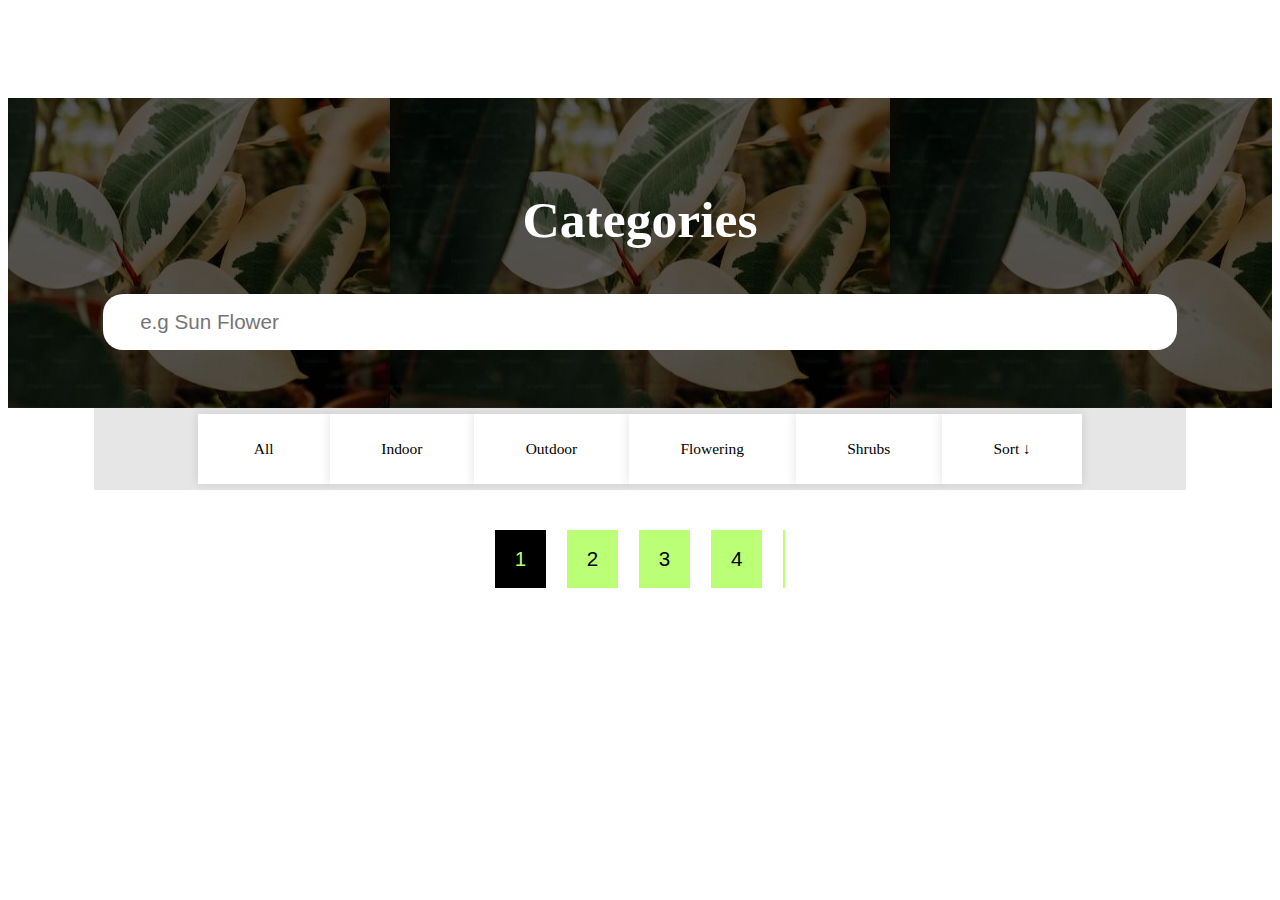
==== catalogue.html @ 3f6bab0d "Renamed" ====
<!DOCTYPE html>
<html lang="en">
	<head>
		<meta charset="UTF-8" />
		<meta name="viewport" content="width=device-width, initial-scale=1.0" />
		<title>Catalogue</title>
		<link rel="stylesheet" href="./static/css/bootstrap.min.css" />
		<link
			rel="stylesheet"
			href="https://cdn.jsdelivr.net/npm/bootstrap-icons@1.10.5/font/bootstrap-icons.css"
		/>
		<link rel="stylesheet" href="static/css/category.css" />
		<link rel="stylesheet" href="static/css/category-responsivnes.css" />
		<script src="static/javascript/category.js" defer></script>
	</head>
	<body>
		<nav></nav>
		<header>
			<h1>Categories</h1>
			<input class="search-plants" type="text" placeholder=" e.g Sun Flower" />
		</header>
		<div class="filter">
			<!-- <div class="nextButton slide">&rarr;</div>
			<div class="prevButton slide">&larr;</div> -->
			<div class="filterButton all" data-filter="all">All</div>
			<div class="filterButton" data-filter="Indoor">Indoor</div>
			<div class="filterButton" data-filter="Outdoor">Outdoor</div>
			<div class="filterButton" data-filter="Flowering Succulent">Flowering</div>
			<div class="filterButton" data-filter="Shrub">Shrubs</div>
			<a class="filterButton sort" href="#">
				Sort <span>&nbsp;</span><span>&darr;</span>
				<div class="drop-down">
					<div class="sort-option" data-sort="price">Price</div>
					<div class="sort-option" data-sort="alphabet">Alphabetical Order</div>
					<div class="sort-option">Popularity</div>
				</div>
			</a>
		</div>
			<div id="pagination">
			</div>
		<div class="plant-cards">
				<div class="plant-card">
					<div class="img-cont">
						<img src="static/images/category-head.jpg" alt="" />
					</div>
					<div class="content">
						<p>Name : Peace Lily</p>
						<p>Price : $32.5</p>
						<p>Category : Indoor Plant</p>
						<button class="add-to-cart">Add To Cart</button>
						<button class="more-info">More Information</button>
					</div>
				</div>

			<div class="plant-card">
				<div class="img-cont">
					<img src="static/images/category-head.jpg" alt="" />
				</div>
				<div class="content">
					<p>Name : Peace Lily</p>
					<p>Price : $32.5</p>
					<p>Category : Indoor Plant</p>
					<button class="add-to-cart">Add To Cart</button>
					<button class="more-info">More Information</button>
				</div>
			</div>
		</div>


		<div class="modalPlant hidden ">
			<button class="modal-close">&times;</button>
			<div class="modal-content">
				<div class="image-cont">
					<img src="static/images/category-head.jpg" alt="" />
				</div>
				<div class="description">
					<p>Name : Peace Lily</p>
					<p>Scientific Name : Spathiphyllum spp.</p>
					<p>Origin : Central America</p>
					<p>Watering Requirments : Keep Soil Evenly Moist</p>
					<p>Light : Low to moderate indirect light</p>
					<p>Price: $32.5</p>
					<button class="add-to-cart">Add To Cart</button>
				</div>
			</div>
		</div>
		<div class="overlay hidden "></div>
	</body>
</html>
---- static/css/category.css ----
nav {
	width: 100%;
	height: 10vh;
}

header {
	width: 100%;
	height: 30rem;
	background-image: linear-gradient(
			45deg,
			rgba(0, 0, 0, 0.6),
			rgba(0, 0, 0, 0.6)
		),
		url(../images/category-head.jpg);
	background-position: center;
	background-repeat: repeat;
	display: flex;
	align-items: center;
	justify-content: center;
	flex-direction: column;
	/* background-size: cover; */
}

header h1 {
	color: white;
	font-size: 5rem;
}

header input {
	width: 80%;
	margin-top: 1rem;
	height: 5rem;
	padding: 0.2rem 3rem;
	border-radius: 20px;
	border: none;
	outline: none;
	font-size: 2rem;
}

.filter {
	width: 70%;
	height: 8rem;
	background-color: rgba(192, 192, 192, 0.402);
	position: relative;
	margin: 0 auto;
	display: flex;
	/* border-radius: 20px; */
	padding: 0px 10rem;
	align-items: center;
	justify-content: center;
}

.filter .slide {
	position: absolute;
	top: 50%;
	font-size: 4rem;
	transform: translate(-50%, -50%);
}

.nextButton {
	right: 0;
}

.prevButton {
	gap: 10rem;
	left: 2.5rem;
}
.filterButton {
	width: 10rem;
	height: 60%;
	background-color: white;
	/* margin: 10px; */
	display: flex;
	align-items: center;
	justify-content: center;
	cursor: pointer;
	color: black;
	font-size: 1.5rem;
	padding: 1rem 5rem;
	transition: 0.4s;
	box-shadow: 0px 0px 10px 1px rgba(0, 0, 0, 0.1);
	/* box-shadow: 0px 0px 10px 1px rgba(112, 224, 0, 0.187); */
}
.filterButton:hover {
	background-color: black;
	color: white;
	transition: 0.4s;
}
.filterButton.sort {
	position: relative;
	text-decoration: none;
}
.filterButton.sort .drop-down {
	width: 20rem;
	height: fit-content;
	background-color: white;
	position: absolute;
	left: -40%;
	bottom: -350%;
	box-shadow: 0px 0px 10px 1px rgba(0, 0, 0, 0.1);
	display: none;
	color: black;
	padding: 01rem 0.7rem;
	flex-direction: column;
	gap: 1rem;
}

.filterButton.sort:hover .drop-down {
	display: flex;
}

.sort-option {
	display: block;
	width: 100%;
	height: fit-content;
	font-size: 1.5rem;
	text-transform: uppercase;
	padding: 1rem 0.5rem;
}
.sort-option:hover {
	background-color: black;
	color: white;
	transition: 0.3s;
	padding: 1rem 0.7rem;
}

.plant-cards {
	width: 100%;
	height: fit-content;
	display: flex;
	align-items: center;
	padding: 8rem;
	gap: 5rem;
	flex-wrap: wrap;
	justify-content: center;
	/* justify-content: center; */
}

.plant-card {
	flex-basis: 320px;
	height: fit-content;
	background-color: rgb(240, 249, 230);
	padding: 1rem 1rem;
}

.plant-card .img-cont {
	width: 100%;
	height: 50%;
}

.plant-card .img-cont img {
	width: 100%;
	height: 100%;
	object-fit: cover;
}

.plant-card .content {
	font-size: 1.7rem;
	margin-top: 1.5rem;
}

.plant-card .content p {
	margin-bottom: 2.5rem;
}

.plant-card .add-to-cart {
	padding: 0.5rem 1rem;
	border: none;
	outline: none;
	background-color: black;
	color: white;
}
.more-info {
	padding: 0.5rem 1rem;
	border: none;
	outline: none;
	background-color: white;
	color: black;
	margin: 0 1rem;
}

.modalPlant {
	position: fixed;
	width: 80%;
	height: fit-content;
	background-color: white;
	top: 50%;
	left: 50%;
	transform: translate(-50%, -50%);
	z-index: 2;
    transition: .3s;
}

.overlay {
	position: fixed;
	width: 100%;
	height: 100%;
	background-color: rgba(0, 0, 0, 0.6);
	z-index: 1;
	backdrop-filter: blur(5px);
	top: 0;
    transition: .3s;
}

.modal-close {
	font-size: 5rem;
	position: absolute;
	right: 1rem;
	top: 0;
	background-color: rgba(0, 0, 0, 0);
	border: none;
	outline: none;
    z-index: 3;
}
.modal-content {
	display: flex;
	gap: 10rem;
	padding: 1rem 3rem;
    width: 100%;
    height: fit-content;
    flex-direction: row;
}

.modal-content div {
	width: 50%;
	height: 100%;
}

.modalPlant .image-cont {
	height: fit-content;
}

.modalPlant .image-cont img {
	height: 100%;
	width: 100%;
	object-position: center;
	object-fit: cover;
}

.modalPlant .description {
	font-size: 2rem;
	height: fit-content;
	padding-top: 2rem;
}

.modalPlant .add-to-cart {
	background-color: rgb(186, 255, 118);
	border: none;
	outline: none;
	padding: 0.5rem 3rem;
	color: white;
	border: 1px solid white;
}

.modalPlant .add-to-cart:hover {
	background-color: white;
	color: rgb(186, 255, 118);
	border: 1px solid black;
}

.hidden{
    visibility: hidden;
}

.pagination-cont {
    position: relative;
}

.pagination-cont button {
    position: absolute;
    top: 50%;
    transform: translate(-50%,-50%);
}

.pagination-cont .next{
    right: 30%;
}

#pagination{
    width: 23%;
    height: 7rem;
    /* background-color: red; */
    margin: 0 auto;
    display: flex;
    overflow-x:scroll;
    gap: 2rem;
    margin-top: 40px;
}
#pagination::-webkit-scrollbar{
    width: 0px;
}
#pagination button{
    display: flex;
    padding: 10px 20px;
    height: 80%;
    cursor: pointer;
    background-color: rgb(186, 255, 118);
    align-items: center;
    justify-content: center;
    font-size: 2rem;
    outline: none;
    border: none;
}
#pagination button.active{
    background-color: black;
    color: rgb(186, 255, 118);
}
---- static/css/category-responsivnes.css ----
html{
    font-size: 64.5%;
}

@media screen and (min-width:1440px) {
    html{
        font-size: 92.4%;
    }
}
@media screen and (min-width:2560px){
    html{
        font-size: 161.5%;
    }
}

@media screen and (max-width:991px) {
    html{
        font-size: 62.4%;
    }
}
@media screen and (max-width:767px) {
    html{
        font-size:48%;
    }
    .filter{
        width: 100%;
        border-radius: 0;
    }
    .modalPlant{
        width: 65%;
    }
    .modal-content{
        flex-direction: column;
        justify-content: center;
        align-items: center;
        gap: 2rem;
        width: fit-content;
    }

    .modal-content div{
        width: 100%;
    }
}

@media screen and (max-width:576px){
    html{
        font-size: 36.2%;
    }
}

@media screen and (max-width:425px){
    html{
        font-size: 32%;
    }
}

@media screen and (max-width:375px){
    html{
        font-size: 30%;
    }
}
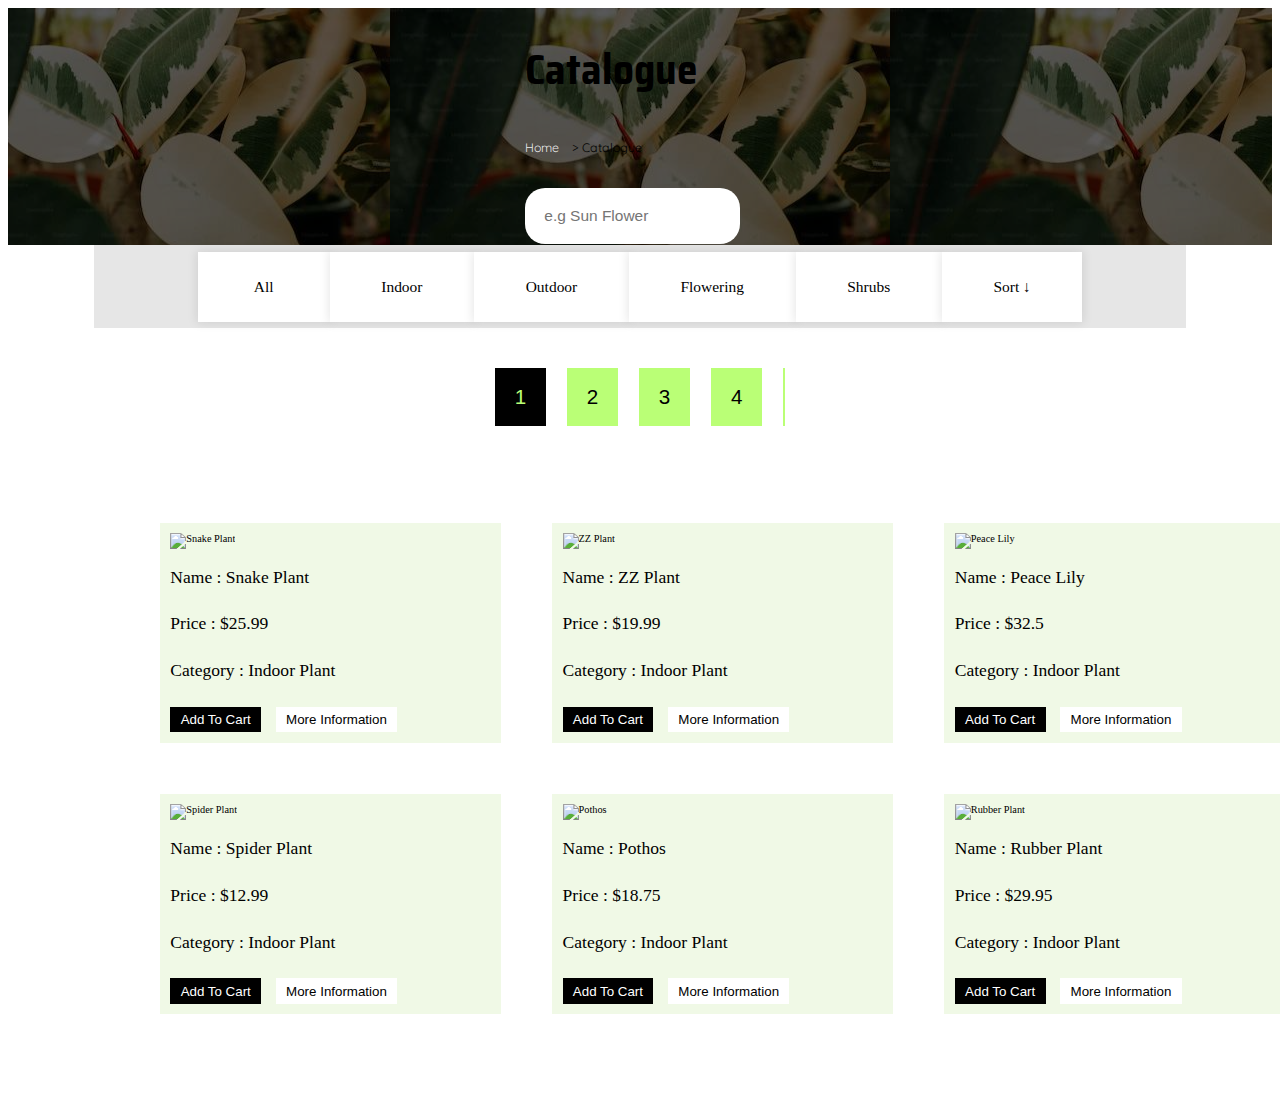
==== commit fa51bba7: "modified:   about.html 	modified:   catalogue.html     modified:   contact.html 	modified:   index.h" ====
--- a/catalogue.html
+++ b/catalogue.html
@@ -5,20 +5,25 @@
 		<meta name="viewport" content="width=device-width, initial-scale=1.0" />
 		<title>Catalogue</title>
 		<link rel="stylesheet" href="./static/css/bootstrap.min.css" />
-		<link
-			rel="stylesheet"
-			href="https://cdn.jsdelivr.net/npm/bootstrap-icons@1.10.5/font/bootstrap-icons.css"
-		/>
-		<link rel="stylesheet" href="static/css/category.css" />
+		<link rel="stylesheet" href="https://cdn.jsdelivr.net/npm/bootstrap-icons@1.10.5/font/bootstrap-icons.css" />
+		<link rel="stylesheet" href="static/css/catalogue.css" />
 		<link rel="stylesheet" href="static/css/category-responsivnes.css" />
-		<script src="static/javascript/category.js" defer></script>
+		<script src="static/javascript/catalogue.js" defer></script>
 	</head>
 	<body>
 		<nav></nav>
-		<header>
-			<h1>Categories</h1>
+		<div class="container-fluid section-landing my-5">
+        <div class="container">
+            <div class="d-flex justify-content-between">
+                <h1 class="text-white">Catalogue</h1>
+                <p class="d-flex text-white"><span><a href="index.html">Home</a></span> >  Catalogue</p>
+            </div>
 			<input class="search-plants" type="text" placeholder=" e.g Sun Flower" />
-		</header>
+        </div>
+    </div>
+		<!-- <header>
+			<h1>Catalogue</h1>
+		</header> -->
 		<div class="filter">
 			<!-- <div class="nextButton slide">&rarr;</div>
 			<div class="prevButton slide">&larr;</div> -->
--- a/static/css/catalogue.css
+++ b/static/css/catalogue.css
@@ -0,0 +1,326 @@
+@import url('https://fonts.googleapis.com/css2?family=Quicksand:wght@600&family=Saira+Semi+Condensed:wght@700&display=swap');
+
+*{
+	text-decoration: none !important;
+}
+
+:root {
+  --head-font: 'Saira Semi Condensed', sans-serif;
+  --text-font: 'Quicksand', sans-serif;
+  --primary-color: #006400;
+  --secondary-color: #70e000;
+  --color-white: #fff;
+}
+
+.section-landing {
+	width: 100%;
+	height: 23rem;
+	background-image: linear-gradient(
+			45deg,
+			rgba(0, 0, 0, 0.6),
+			rgba(0, 0, 0, 0.6)
+		),
+		url(../images/category-head.jpg);
+	background-position: center;
+	background-repeat: repeat;
+	display: flex;
+	align-items: center;
+	justify-content: center;
+	flex-direction: column;
+}
+
+.section-landing h1{
+   font-size: 4rem;
+   font-family: var(--head-font);
+}
+
+.section-landing p{
+   font-size: 1.2rem;
+   font-family: var(--text-font);
+   line-height: 35px;
+}
+
+.section-landing p span a{
+   color: rgba(255, 255, 255, 0.9) !important;
+   margin: 0px 10px 0px 0px;
+}
+
+.section-landing input {
+	width: 80%;
+	margin-top: 1rem;
+	height: 5rem;
+	padding: 0.2rem 1.5rem;
+	border-radius: 20px;
+	border: none;
+	outline: none;
+	font-size: 1.5rem;
+}
+
+.filter {
+	width: 70%;
+	height: 8rem;
+	background-color: rgba(192, 192, 192, 0.402);
+	position: relative;
+	margin: 0 auto;
+	display: flex;
+	/* border-radius: 20px; */
+	padding: 0px 10rem;
+	align-items: center;
+	justify-content: center;
+}
+
+.filter .slide {
+	position: absolute;
+	top: 50%;
+	font-size: 4rem;
+	transform: translate(-50%, -50%);
+}
+
+.nextButton {
+	right: 0;
+}
+
+.prevButton {
+	gap: 10rem;
+	left: 2.5rem;
+}
+.filterButton {
+	width: 10rem;
+	height: 60%;
+	background-color: white;
+	/* margin: 10px; */
+	display: flex;
+	align-items: center;
+	justify-content: center;
+	cursor: pointer;
+	color: black;
+	font-size: 1.5rem;
+	padding: 1rem 5rem;
+	transition: 0.4s;
+	box-shadow: 0px 0px 10px 1px rgba(0, 0, 0, 0.1);
+	/* box-shadow: 0px 0px 10px 1px rgba(112, 224, 0, 0.187); */
+}
+.filterButton:hover {
+	background-color: black;
+	color: white;
+	transition: 0.4s;
+}
+.filterButton.sort {
+	position: relative;
+	text-decoration: none;
+}
+.filterButton.sort .drop-down {
+	width: 20rem;
+	height: fit-content;
+	background-color: white;
+	position: absolute;
+	left: -40%;
+	bottom: -350%;
+	box-shadow: 0px 0px 10px 1px rgba(0, 0, 0, 0.1);
+	display: none;
+	color: black;
+	padding: 01rem 0.7rem;
+	flex-direction: column;
+	gap: 1rem;
+}
+
+.filterButton.sort:hover .drop-down {
+	display: flex;
+}
+
+.sort-option {
+	display: block;
+	width: 100%;
+	height: fit-content;
+	font-size: 1.5rem;
+	text-transform: uppercase;
+	padding: 1rem 0.5rem;
+}
+.sort-option:hover {
+	background-color: black;
+	color: white;
+	transition: 0.3s;
+	padding: 1rem 0.7rem;
+}
+
+.plant-cards {
+	width: 100%;
+	height: fit-content;
+	display: flex;
+	align-items: center;
+	padding: 8rem;
+	gap: 5rem;
+	flex-wrap: wrap;
+	justify-content: center;
+	/* justify-content: center; */
+}
+
+.plant-card {
+	flex-basis: 320px;
+	height: fit-content;
+	background-color: rgb(240, 249, 230);
+	padding: 1rem 1rem;
+}
+
+.plant-card .img-cont {
+	width: 100%;
+	height: 50%;
+}
+
+.plant-card .img-cont img {
+	width: 100%;
+	height: 100%;
+	object-fit: cover;
+}
+
+.plant-card .content {
+	font-size: 1.7rem;
+	margin-top: 1.5rem;
+}
+
+.plant-card .content p {
+	margin-bottom: 2.5rem;
+}
+
+.plant-card .add-to-cart {
+	padding: 0.5rem 1rem;
+	border: none;
+	outline: none;
+	background-color: black;
+	color: white;
+}
+.more-info {
+	padding: 0.5rem 1rem;
+	border: none;
+	outline: none;
+	background-color: white;
+	color: black;
+	margin: 0 1rem;
+}
+
+.modalPlant {
+	position: fixed;
+	width: 80%;
+	height: fit-content;
+	background-color: white;
+	top: 50%;
+	left: 50%;
+	transform: translate(-50%, -50%);
+	z-index: 2;
+    transition: .3s;
+}
+
+.overlay {
+	position: fixed;
+	width: 100%;
+	height: 100%;
+	background-color: rgba(0, 0, 0, 0.6);
+	z-index: 1;
+	backdrop-filter: blur(5px);
+	top: 0;
+    transition: .3s;
+}
+
+.modal-close {
+	font-size: 5rem;
+	position: absolute;
+	right: 1rem;
+	top: 0;
+	background-color: rgba(0, 0, 0, 0);
+	border: none;
+	outline: none;
+    z-index: 3;
+}
+.modal-content {
+	display: flex;
+	gap: 10rem;
+	padding: 1rem 3rem;
+    width: 100%;
+    height: fit-content;
+    flex-direction: row;
+}
+
+.modal-content div {
+	width: 100%;
+	height: 100%;
+}
+
+.modalPlant .image-cont {
+	height: fit-content;
+}
+
+.modalPlant .image-cont img {
+	height: 100%;
+	width: 100%;
+	object-position: center;
+	object-fit: cover;
+}
+
+.modalPlant .description {
+	font-size: 2rem;
+	height: fit-content;
+	padding-top: 2rem;
+}
+
+.modalPlant .add-to-cart {
+	background-color: rgb(186, 255, 118);
+	border: none;
+	outline: none;
+	padding: 0.5rem 3rem;
+	color: white;
+	border: 1px solid white;
+}
+
+.modalPlant .add-to-cart:hover {
+	background-color: white;
+	color: rgb(186, 255, 118);
+	border: 1px solid black;
+}
+
+.hidden{
+    visibility: hidden;
+}
+
+.pagination-cont {
+    position: relative;
+}
+
+.pagination-cont button {
+    position: absolute;
+    top: 50%;
+    transform: translate(-50%,-50%);
+}
+
+.pagination-cont .next{
+    right: 30%;
+}
+
+#pagination{
+    width: 23%;
+    height: 7rem;
+    /* background-color: red; */
+    margin: 0 auto;
+    display: flex;
+    overflow-x:scroll;
+    gap: 2rem;
+    margin-top: 40px;
+}
+#pagination::-webkit-scrollbar{
+    width: 0px;
+}
+#pagination button{
+    display: flex;
+    padding: 10px 20px;
+    height: 80%;
+    cursor: pointer;
+    background-color: rgb(186, 255, 118);
+    align-items: center;
+    justify-content: center;
+    font-size: 2rem;
+    outline: none;
+    border: none;
+}
+#pagination button.active{
+    background-color: black;
+    color: rgb(186, 255, 118);
+}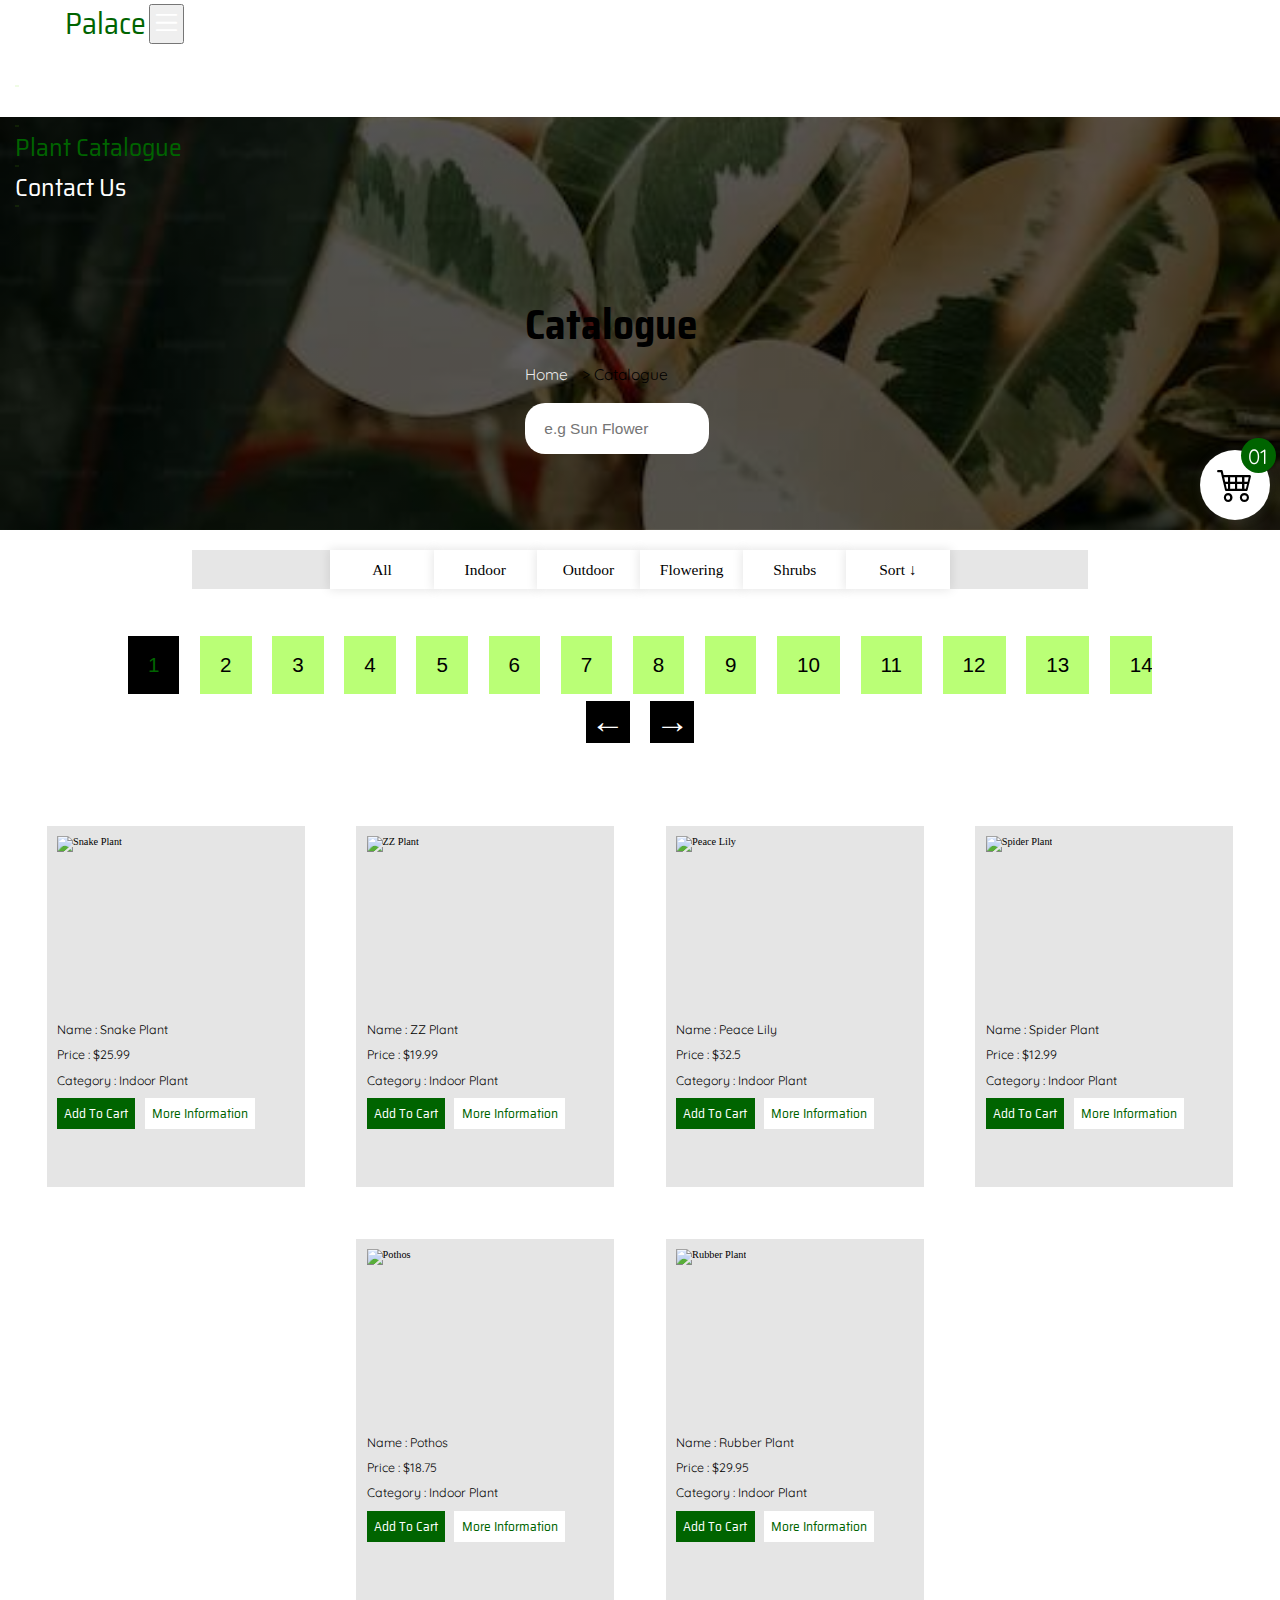
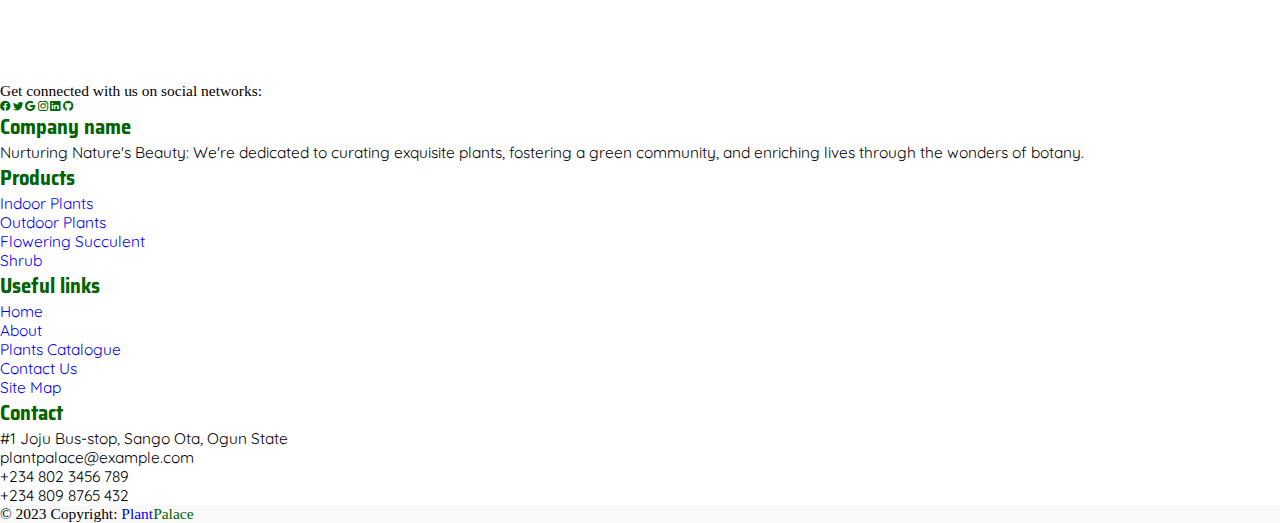
==== commit eb2b7e9e: "Fixed Bugs" ====
--- a/catalogue.html
+++ b/catalogue.html
@@ -5,22 +5,83 @@
 		<meta name="viewport" content="width=device-width, initial-scale=1.0" />
 		<title>Catalogue</title>
 		<link rel="stylesheet" href="./static/css/bootstrap.min.css" />
-		<link rel="stylesheet" href="https://cdn.jsdelivr.net/npm/bootstrap-icons@1.10.5/font/bootstrap-icons.css" />
-		<link rel="stylesheet" href="static/css/catalogue.css" />
-		<link rel="stylesheet" href="static/css/category-responsivnes.css" />
-		<script src="static/javascript/catalogue.js" defer></script>
+		<link
+			rel="stylesheet"
+			href="https://cdn.jsdelivr.net/npm/bootstrap-icons@1.10.5/font/bootstrap-icons.css"
+		/>
+		<link rel="stylesheet" href="./static/css/catalogue.css" />
+		<link rel="stylesheet" href="./static/css/category-responsivnes.css" />
+		<link rel="stylesheet" href="./static/css/cart.css" />
+		<link
+			rel="shortcut icon"
+			href="./static/images/indoor-plant.png"
+			type="image/x-icon"
+		/>
+		<link rel="stylesheet" href="./static/css/style.css" />
+		<link rel="stylesheet" href="./static/css/category-responsivnes.css" />
+		<script src="./static/javascript/bootstrap.bundle.min.js" async></script>
+		<script src="./static/javascript/catalogue.js" defer></script>
+		<script src="./static/javascript/cart.js" defer></script>
+		<script src="./static/javascript/script.js" defer></script>
 	</head>
 	<body>
-		<nav></nav>
+		<nav class="navbar navbar-expand-md fixed-top mx-auto z-2">
+			<div class="container-fluid">
+				<a class="navbar-brand" href="index.html"
+					>Plant<span style="color: var(--primary-color)">Palace</span></a
+				>
+				<button
+					class="navbar-toggler border-0 text-white"
+					type="button"
+					data-bs-toggle="collapse"
+					data-bs-target="#navbarSupportedContent"
+					aria-controls="navbarSupportedContent"
+					aria-expanded="false"
+					aria-label="Toggle navigation"
+				>
+					<i class="bi bi-list"></i>
+				</button>
+				<div class="collapse navbar-collapse" id="navbarSupportedContent">
+					<ul class="navbar-nav ms-auto mb-2 mb-lg-0">
+						<li class="nav-item">
+							<a
+								class="nav-link text-center"
+								aria-current="page"
+								href="index.html"
+								>Home</a
+							>
+						</li>
+						<li class="nav-item">
+							<a class="nav-link text-center" href="about.html">About Us</a>
+						</li>
+						<li class="nav-item">
+							<a class="nav-link text-center active" href="catalogue.html"
+								>Plant Catalogue</a
+							>
+						</li>
+						<li class="nav-item">
+							<a class="nav-link text-center" href="contact.html">Contact Us</a>
+						</li>
+					</ul>
+				</div>
+			</div>
+		</nav>
+
 		<div class="container-fluid section-landing my-5">
-        <div class="container">
-            <div class="d-flex justify-content-between">
-                <h1 class="text-white">Catalogue</h1>
-                <p class="d-flex text-white"><span><a href="index.html">Home</a></span> >  Catalogue</p>
-            </div>
-			<input class="search-plants" type="text" placeholder=" e.g Sun Flower" />
-        </div>
-    </div>
+			<div class="container">
+				<div class="d-flex justify-content-between" style="margin-top: 100px">
+					<h1 class="text-white">Catalogue</h1>
+					<p class="d-flex text-white">
+						<span><a href="index.html">Home</a></span> > Catalogue
+					</p>
+				</div>
+				<input
+					class="search-plants"
+					type="text"
+					placeholder=" e.g Sun Flower"
+				/>
+			</div>
+		</div>
 		<!-- <header>
 			<h1>Catalogue</h1>
 		</header> -->
@@ -30,33 +91,24 @@
 			<div class="filterButton all" data-filter="all">All</div>
 			<div class="filterButton" data-filter="Indoor">Indoor</div>
 			<div class="filterButton" data-filter="Outdoor">Outdoor</div>
-			<div class="filterButton" data-filter="Flowering Succulent">Flowering</div>
+			<div class="filterButton" data-filter="Flowering Succulent">
+				Flowering
+			</div>
 			<div class="filterButton" data-filter="Shrub">Shrubs</div>
 			<a class="filterButton sort" href="#">
 				Sort <span>&nbsp;</span><span>&darr;</span>
 				<div class="drop-down">
 					<div class="sort-option" data-sort="price">Price</div>
 					<div class="sort-option" data-sort="alphabet">Alphabetical Order</div>
-					<div class="sort-option">Popularity</div>
 				</div>
 			</a>
 		</div>
-			<div id="pagination">
-			</div>
+		<div id="pagination"></div>
+		<div class="dirBox">
+			<div class="leftArr">&larr;</div>
+			<div class="rightArr">&rarr;</div>
+		</div>
 		<div class="plant-cards">
-				<div class="plant-card">
-					<div class="img-cont">
-						<img src="static/images/category-head.jpg" alt="" />
-					</div>
-					<div class="content">
-						<p>Name : Peace Lily</p>
-						<p>Price : $32.5</p>
-						<p>Category : Indoor Plant</p>
-						<button class="add-to-cart">Add To Cart</button>
-						<button class="more-info">More Information</button>
-					</div>
-				</div>
-
 			<div class="plant-card">
 				<div class="img-cont">
 					<img src="static/images/category-head.jpg" alt="" />
@@ -65,14 +117,30 @@
 					<p>Name : Peace Lily</p>
 					<p>Price : $32.5</p>
 					<p>Category : Indoor Plant</p>
-					<button class="add-to-cart">Add To Cart</button>
-					<button class="more-info">More Information</button>
-				</div>
-			</div>
-		</div>
-
-
-		<div class="modalPlant hidden ">
+					<div class="d-flex buttons">
+						<button class="add-to-cart">Add To Cart</button>
+						<button class="more-info">More Information</button>
+					</div>
+				</div>
+			</div>
+
+			<div class="plant-card">
+				<div class="img-cont">
+					<img src="static/images/category-head.jpg" alt="" />
+				</div>
+				<div class="content">
+					<p>Name : Peace Lily</p>
+					<p>Price : $32.5</p>
+					<p>Category : Indoor Plant</p>
+					<div class="d-flex buttons">
+						<button class="add-to-cart">Add To Cart</button>
+						<button class="more-info">More Information</button>
+					</div>
+				</div>
+			</div>
+		</div>
+
+		<div class="modalPlant hidden">
 			<button class="modal-close">&times;</button>
 			<div class="modal-content">
 				<div class="image-cont">
@@ -89,6 +157,176 @@
 				</div>
 			</div>
 		</div>
-		<div class="overlay hidden "></div>
+		<div class="overlay hidden"></div>
+
+		<div class="cart hidden">
+			<div class="close-cart" role="button">&times;</div>
+			<div class="cart-content">
+				<div class="cart-head">
+					<h3>Your Cart</h3>
+				</div>
+				<div class="cart-items"></div>
+				<div class="cart-no-item">
+					<p>Your Cart Is Empty</p>
+				</div>
+
+				<div class="cart-total">
+					<div class="price-total">
+						<p class="total-text">Total</p>
+						<div class="total-price">$700,00</div>
+					</div>
+
+					<div class="checkout-cont">
+						<div class="checkout_btn" role="button">Checkout</div>
+					</div>
+				</div>
+			</div>
+		</div>
+
+		<div role="button" href="#" class="cart-btn heartbeat">
+			<i class="bi bi-cart4 fs-1"></i>
+			<div class="badgeCart">01</div>
+		</div>
+
+		<!-- Footer -->
+		<footer class="text-center text-lg-start bg-white text-muted">
+			<!-- Section: Social media -->
+			<section
+				class="d-flex justify-content-center justify-content-lg-between p-4 border-bottom"
+			>
+				<!-- Left -->
+				<div class="me-5 d-none d-lg-block">
+					<span>Get connected with us on social networks:</span>
+				</div>
+				<!-- Left -->
+
+				<!-- Right -->
+				<div class="right">
+					<a href="https://facebook.com/" class="me-4 fs-3 link-secondary">
+						<i class="bi bi-facebook"></i>
+					</a>
+					<a href="https://twitter.com/" class="me-4 fs-3 link-secondary">
+						<i class="bi bi-twitter"></i>
+					</a>
+					<a href="https://google.com/" class="me-4 fs-3 link-secondary">
+						<i class="bi bi-google"></i>
+					</a>
+					<a href="https://instagram.com/" class="me-4 fs-3 link-secondary">
+						<i class="bi bi-instagram"></i>
+					</a>
+					<a href="https://linkedin.com/" class="me-4 fs-3 link-secondary">
+						<i class="bi bi-linkedin"></i>
+					</a>
+					<a href="https://github.com/" class="me-4 fs-3 link-secondary">
+						<i class="bi bi-github"></i>
+					</a>
+				</div>
+				<!-- Right -->
+			</section>
+			<!-- Section: Social media -->
+
+			<!-- Section: Links  -->
+			<section class="links">
+				<div class="container text-center text-md-start mt-5">
+					<!-- Grid row -->
+					<div class="row mt-3">
+						<!-- Grid column -->
+						<div class="col-md-3 col-lg-4 col-xl-3 mx-auto mb-4">
+							<!-- Content -->
+							<h6 class="text-uppercase fw-bold mb-4">
+								<i class="fas fa-gem me-3 text-secondary"></i>Company name
+							</h6>
+							<p>
+								Nurturing Nature's Beauty: We're dedicated to curating exquisite
+								plants, fostering a green community, and enriching lives through
+								the wonders of botany.
+							</p>
+						</div>
+						<!-- Grid column -->
+
+						<!-- Grid column -->
+						<div class="col-md-2 col-lg-2 col-xl-2 mx-auto mb-4">
+							<!-- Links -->
+							<h6 class="text-uppercase fw-bold mb-4">Products</h6>
+							<p>
+								<a href="catalogue.html" class="text-reset">Indoor Plants</a>
+							</p>
+							<p>
+								<a href="catalogue.html" class="text-reset">Outdoor Plants</a>
+							</p>
+							<p>
+								<a href="catalogue.html" class="text-reset"
+									>Flowering Succulent</a
+								>
+							</p>
+							<p>
+								<a href="catalogue.html" class="text-reset">Shrub</a>
+							</p>
+						</div>
+						<!-- Grid column -->
+
+						<!-- Grid column -->
+						<div class="col-md-3 col-lg-2 col-xl-2 mx-auto mb-4">
+							<!-- Links -->
+							<h6 class="text-uppercase fw-bold mb-4">Useful links</h6>
+							<p>
+								<a href="index.html" class="text-reset">Home</a>
+							</p>
+							<p>
+								<a href="about.html" class="text-reset">About</a>
+							</p>
+							<p>
+								<a href="catalogue.html" class="text-reset">Plants Catalogue</a>
+							</p>
+							<p>
+								<a href="contact.html" class="text-reset">Contact Us</a>
+							</p>
+							<p>
+								<a href="sitemap.html" class="text-reset">Site Map</a>
+							</p>
+						</div>
+						<!-- Grid column -->
+
+						<!-- Grid column -->
+						<div class="col-md-4 col-lg-3 col-xl-3 mx-auto mb-md-0 mb-4">
+							<!-- Links -->
+							<h6 class="text-uppercase fw-bold mb-4">Contact</h6>
+							<p>
+								<i class="fas fa-home me-3 text-secondary"></i> #1 Joju
+								Bus-stop, Sango Ota, Ogun State
+							</p>
+							<p>
+								<i class="fas fa-envelope me-3 text-secondary"></i>
+								plantpalace@example.com
+							</p>
+							<p>
+								<i class="fas fa-phone me-3 text-secondary"></i> +234 802 3456
+								789
+							</p>
+							<p>
+								<i class="fas fa-print me-3 text-secondary"></i> +234 809 8765
+								432
+							</p>
+						</div>
+						<!-- Grid column -->
+					</div>
+					<!-- Grid row -->
+				</div>
+			</section>
+			<!-- Section: Links  -->
+
+			<!-- Copyright -->
+			<div
+				class="text-center p-4 copyright"
+				style="background-color: rgba(0, 0, 0, 0.025)"
+			>
+				© 2023 Copyright:
+				<a class="text-reset fw-bold" href="index.html"
+					>Plant<span style="color: var(--primary-color)">Palace</span></a
+				>
+			</div>
+			<!-- Copyright -->
+		</footer>
+		<!-- Footer -->
 	</body>
 </html>
--- a/static/css/catalogue.css
+++ b/static/css/catalogue.css
@@ -14,7 +14,7 @@
 
 .section-landing {
 	width: 100%;
-	height: 23rem;
+	height: 40rem !important;
 	background-image: linear-gradient(
 			45deg,
 			rgba(0, 0, 0, 0.6),
@@ -23,6 +23,8 @@
 		url(../images/category-head.jpg);
 	background-position: center;
 	background-repeat: repeat;
+	background-size: cover !important;
+	margin: 0 !important;
 	display: flex;
 	align-items: center;
 	justify-content: center;
@@ -35,7 +37,7 @@
 }
 
 .section-landing p{
-   font-size: 1.2rem;
+   font-size: 1.5rem;
    font-family: var(--text-font);
    line-height: 35px;
 }
@@ -58,15 +60,16 @@
 
 .filter {
 	width: 70%;
-	height: 8rem;
+	height: fit-content;
 	background-color: rgba(192, 192, 192, 0.402);
-	position: relative;
 	margin: 0 auto;
 	display: flex;
-	/* border-radius: 20px; */
 	padding: 0px 10rem;
 	align-items: center;
 	justify-content: center;
+	flex-wrap: wrap;
+	margin-top: 2rem;
+
 }
 
 .filter .slide {
@@ -88,7 +91,6 @@
 	width: 10rem;
 	height: 60%;
 	background-color: white;
-	/* margin: 10px; */
 	display: flex;
 	align-items: center;
 	justify-content: center;
@@ -98,7 +100,6 @@
 	padding: 1rem 5rem;
 	transition: 0.4s;
 	box-shadow: 0px 0px 10px 1px rgba(0, 0, 0, 0.1);
-	/* box-shadow: 0px 0px 10px 1px rgba(112, 224, 0, 0.187); */
 }
 .filterButton:hover {
 	background-color: black;
@@ -115,7 +116,7 @@
 	background-color: white;
 	position: absolute;
 	left: -40%;
-	bottom: -350%;
+	bottom: -220%;
 	box-shadow: 0px 0px 10px 1px rgba(0, 0, 0, 0.1);
 	display: none;
 	color: black;
@@ -148,18 +149,18 @@
 	height: fit-content;
 	display: flex;
 	align-items: center;
-	padding: 8rem;
+	padding: 8rem 4rem;
 	gap: 5rem;
 	flex-wrap: wrap;
 	justify-content: center;
-	/* justify-content: center; */
 }
 
 .plant-card {
-	flex-basis: 320px;
-	height: fit-content;
-	background-color: rgb(240, 249, 230);
+	flex-basis: 25rem;
+	height: 35rem;
+	background-color: rgba(0, 0, 0, 0.1);
 	padding: 1rem 1rem;
+	position: relative;
 }
 
 .plant-card .img-cont {
@@ -176,31 +177,44 @@
 .plant-card .content {
 	font-size: 1.7rem;
 	margin-top: 1.5rem;
+	position: relative; 
+}
+
+.plant-card .content .buttons{
+	position: absolute;
+	bottom: 10px;
+	left: 0px;
 }
 
 .plant-card .content p {
-	margin-bottom: 2.5rem;
+	margin-bottom: 1rem;
+	font-family: var(--text-font);
+	font-size: 1.2rem;
 }
 
 .plant-card .add-to-cart {
-	padding: 0.5rem 1rem;
-	border: none;
-	outline: none;
-	background-color: black;
+	padding: 0.5rem 0.7rem;
+	border: none;
+	outline: none;
+	background-color: var(--primary-color);
 	color: white;
-}
-.more-info {
-	padding: 0.5rem 1rem;
+	font-size: 1.3rem;
+	font-family: var(--head-font);
+}
+.plant-card .more-info{
+	padding: 0.5rem 0.7rem;
 	border: none;
 	outline: none;
 	background-color: white;
-	color: black;
-	margin: 0 1rem;
+	color: var(--primary-color);
+	font-size: 1.3rem;
+	font-family: var(--head-font);
+	margin: 0px 0px 0px 5px;
 }
 
 .modalPlant {
 	position: fixed;
-	width: 80%;
+	width: 70%;
 	height: fit-content;
 	background-color: white;
 	top: 50%;
@@ -222,7 +236,7 @@
 }
 
 .modal-close {
-	font-size: 5rem;
+	font-size: 3rem;
 	position: absolute;
 	right: 1rem;
 	top: 0;
@@ -233,7 +247,7 @@
 }
 .modal-content {
 	display: flex;
-	gap: 10rem;
+	gap: 4rem;
 	padding: 1rem 3rem;
     width: 100%;
     height: fit-content;
@@ -257,24 +271,24 @@
 }
 
 .modalPlant .description {
-	font-size: 2rem;
 	height: fit-content;
 	padding-top: 2rem;
+	padding-left: 0rem;
+}
+.modalPlant .description p{
+	font-size: 1.3rem;
+	font-family: var(--text-font);
 }
 
 .modalPlant .add-to-cart {
-	background-color: rgb(186, 255, 118);
-	border: none;
-	outline: none;
-	padding: 0.5rem 3rem;
-	color: white;
+	background-color: var(--primary-color);
+	border: none;
+	outline: none;
+	padding: 0.5rem 2rem;
+	color: var(--color-white);
 	border: 1px solid white;
-}
-
-.modalPlant .add-to-cart:hover {
-	background-color: white;
-	color: rgb(186, 255, 118);
-	border: 1px solid black;
+	font-family: var(--head-font);
+	font-size: 1.5rem;
 }
 
 .hidden{
@@ -296,22 +310,23 @@
 }
 
 #pagination{
-    width: 23%;
+    width: 80%;
     height: 7rem;
-    /* background-color: red; */
     margin: 0 auto;
     display: flex;
     overflow-x:scroll;
     gap: 2rem;
     margin-top: 40px;
+	align-items: center;
 }
 #pagination::-webkit-scrollbar{
-    width: 0px;
+    width: 1px;
 }
 #pagination button{
     display: flex;
     padding: 10px 20px;
     height: 80%;
+	width: 25%;
     cursor: pointer;
     background-color: rgb(186, 255, 118);
     align-items: center;
@@ -323,4 +338,22 @@
 #pagination button.active{
     background-color: black;
     color: rgb(186, 255, 118);
+}
+
+.dirBox {
+	width: 200px;
+	height: fit-content;
+	margin: 0 auto;
+	display: flex;
+	font-size: 3.3rem;
+	align-items: center;
+	justify-content: center;
+}
+
+.dirBox div {
+	cursor: pointer;
+	background-color: black;
+	margin: 0 10px;
+	padding: 0.2rem .5rem;
+	color: white;
 }--- a/static/css/category-responsivnes.css
+++ b/static/css/category-responsivnes.css
@@ -17,13 +17,17 @@
     html{
         font-size: 62.4%;
     }
+
+    .cart {
+		width: 65%;
+	}
 }
 @media screen and (max-width:767px) {
     html{
-        font-size:48%;
+        font-size:60%;
     }
     .filter{
-        width: 100%;
+        width: 90% !important;
         border-radius: 0;
     }
     .modalPlant{
@@ -40,22 +44,37 @@
     .modal-content div{
         width: 100%;
     }
+
+    .cart{
+        width: 70%;
+    }
+
+    .cart-btn{
+        width: 50px;
+        height: 50px;
+        font-size: 3rem;
+    }
+    .badgeCart{
+        width: 25px;
+        height: 25px;
+    }
 }
 
 @media screen and (max-width:576px){
     html{
-        font-size: 36.2%;
+        font-size: 55%;
+    }
+    .plant-card {
+	    flex-basis: 28rem;
+    }
+
+    .cart {
+        width: 80%;
     }
 }
 
 @media screen and (max-width:425px){
-    html{
-        font-size: 32%;
+    .cart{
+        width: 100%;
     }
 }
-
-@media screen and (max-width:375px){
-    html{
-        font-size: 30%;
-    }
-}--- a/static/css/cart.css
+++ b/static/css/cart.css
@@ -0,0 +1,264 @@
+@import url("https://fonts.googleapis.com/css2?family=Quicksand:wght@600&family=Saira+Semi+Condensed:wght@700&display=swap");
+
+:root {
+	--head-font: "Saira Semi Condensed", sans-serif;
+	--text-font: "Quicksand", sans-serif;
+	--primary-color: #006400;
+	--secondary-color: #70e000;
+	--color-white: #fff;
+}
+.cart-btn {
+	position: fixed	 !important;
+	right: 1rem !important;
+	top: 50% !important;
+	width: 70px;
+	height: 70px;		
+	font-size: 3.5rem;
+	border-radius: 50%;
+	display: flex;
+	align-items: center;
+	justify-content: center;
+	background-color: rgba(255, 255, 255);
+	box-shadow: 1px 1px 10px 1px rgba(97, 97, 97, 0.2);
+	transition: .5s;
+}
+
+.cart-btn:hover,.cart-btn:active{
+	transform: scale(0.9);
+	transition: .5s;
+	background-color: rgba(145, 145, 145, 0.2);
+}
+
+.cart-button  {
+	color: white !important;
+	position: fixed;
+}
+.badgeCart {
+	position: absolute;
+	top: -12px;
+	right: -6px;
+	font-size: 2rem;
+	background-color: var(--primary-color);
+	color: var(--color-white);
+    height: 35px;
+    width: 35px;
+    display: flex;
+    align-items: center;
+    justify-content: center;
+	border-radius: 50%;
+	font-family: var(--text-font);
+}
+
+.cart {
+	width: 50%;
+	height: 100vh;
+	background-color: white;
+	position: fixed !important;
+	right: 0;
+	top: 0;
+	z-index: 10000;
+	transition: .3s;
+}
+
+.cart.hidden {
+	visibility: hidden !important;
+}
+
+.close-cart {
+	background-color: rgb(228, 227, 227);
+	position: absolute;
+	right: 5rem;
+	top: 4rem;
+	border: none;
+	font-size: 2rem;
+	/* padding: 5px 5px; */
+	height: 3.5rem;
+	width: 3.5rem;
+	border-radius: 50%;
+	transition: 0.3s;
+	display: flex;
+	align-items: center;
+	justify-content: center;
+}
+
+.close-cart:hover {
+	transform: scale(0.9);
+	transition: 0.3s;
+	background-color: rgb(252, 249, 249);
+}
+
+.cart-content {
+	height: 100%;
+	width: 100%;
+	justify-content: center;
+	align-items: center;
+	padding: 5rem 3rem;
+}
+
+.cart-no-item {
+	/* height: 10%; */
+	/* background-color: red; */
+	width: 50%;
+	font-size: 3.5rem;
+	margin: 0 auto;
+	margin-top: 45%;
+}
+
+.cart-head h3 {
+	font-size: 3rem;
+}
+
+.cart-items {
+	height: 80%;
+	width: 100%;
+	/* background-color: rgba(0, 0, 0, 0.3); */
+	overflow-y: scroll;
+}
+
+.cart-items.hidden {
+	display: none;
+}
+
+.cart-item {
+	width: 100%;
+	height: 13rem;
+	background-color: lavender;
+	margin-top: 2rem;
+	display: flex;
+	align-items: center;
+	justify-content: center;
+	padding: 1rem 2rem;
+	gap: 0.5rem;
+}
+
+.cart-item .img-cont {
+	width: 20%;
+	height: 100%;
+	background-color: black;
+}
+
+.cart-item .img-cont img {
+	object-fit: cover;
+	height: 100%;
+	width: 100%;
+	object-position: center;
+}
+
+.cart .name-cont {
+	width: 40%;
+	height: 100%;
+	font-size: 2rem;
+	display: flex;
+	align-items: center;
+	justify-content: center;
+	font-family: var(--text-font);
+	font-weight: 900;
+	text-transform: uppercase;
+}
+.cart .number-cont {
+	width: 20%;
+	height: 100%;
+	/* background-color: black; */
+	display: flex;
+	align-items: center;
+	justify-content: center;
+}
+
+.cart .price-cont {
+	width: 20%;
+	height: 100%;
+	display: flex;
+	align-items: center;
+	justify-content: center;
+	font-size: 2rem;
+}
+
+.cart .number-cont .add-subtract {
+	width: 90%;
+	height: fit-content;
+	background-color: rgb(240, 249, 230);
+	border-radius: 30px;
+	display: flex;
+	border-radius: 20px;
+}
+
+.cart .number-cont .add-subtract > div {
+	font-size: 2rem;
+	width: 33.33%;
+	/* background-color: green; */
+	justify-content: center;
+	display: flex;
+	align-items: center;
+}
+
+.cart .number-cont .add-subtract > .oparation {
+	font-size: 2rem;
+	cursor: pointer;
+}
+
+.cart .price-cont .remove {
+	font-size: 1.5rem;
+	text-decoration: underline !important;
+}
+
+.cart.hidden {
+	visibility: hidden;
+}
+
+.cart-no-item.hidden {
+	display: none;
+}
+
+.cart-total {
+	height: 15%;
+	/* background-color: red; */
+	font-size: 2rem;
+	padding: 0rem 4rem;
+	display: flex;
+	align-items: center;
+	
+}
+
+.total{
+	width: 40%;
+	font-family: var(--text-font);
+}
+
+.total-text{
+	margin: 0;
+	font-size: 2rem;
+	color: grey;
+}
+
+.total-price{
+	margin: 0;
+	font-size: 2.6rem;
+}
+
+.checkout-cont{
+	margin-left: auto;
+	display: flex;
+	align-items: center;
+	width: 50%;
+	justify-content: center;
+}
+.checkout_btn{
+	background-color: black;
+	color: white;
+	padding: 0.5rem 2.6rem;
+	font-size: 1.6rem;
+	border-radius: 20px;
+	margin-left: auto;
+	margin-top: 2rem;
+	transition: .5s;
+}
+
+.checkout_btn:hover{
+	background-color: rgb(73, 73, 73);
+	transition: .5s;
+	transform: scale(0.95);
+}
+
+.cart-total.hidden{
+	visibility: hidden;
+}--- a/static/css/style.css
+++ b/static/css/style.css
@@ -0,0 +1,600 @@
+@import url("https://fonts.googleapis.com/css2?family=Quicksand:wght@600&family=Saira+Semi+Condensed:wght@700&display=swap");
+
+:root {
+	--head-font: "Saira Semi Condensed", sans-serif;
+	--text-font: "Quicksand", sans-serif;
+	--primary-color: #006400;
+	--secondary-color: #70e000;
+	--color-white: #fff;
+}
+
+/* Universal Stylings */
+*,
+*::before,
+*::after {
+	margin: 0;
+	padding: 0;
+	text-decoration: none !important;
+	list-style: none !important;
+	box-sizing: inherit;
+}
+*::selection {
+	background-color: black;
+	color: var(--color-white);
+}
+body {
+	box-sizing: border-box;
+}
+html {
+	font-size: 62.5%;
+}
+.btn {
+	display: inline-block !important;
+	margin: 3rem 1rem 0rem 0rem;
+	font-family: var(--head-font) !important;
+	font-size: 1.3rem !important;
+	padding: 1.2rem 2rem !important;
+}
+h1 {
+	font-family: var(--head-font);
+}
+.active {
+	color: var(--primary-color) !important;
+}
+
+/* Scroll-bar Stylings */
+html::-webkit-scrollbar-thumb {
+	background-image: linear-gradient(
+		to bottom,
+		var(--primary-color),
+		var(--secondary-color)
+	);
+}
+html::-webkit-scrollbar {
+	width: 5px;
+	background-color: black;
+}
+
+/* Hidden class styling */
+.hidden {
+	visibility: hidden;
+	opacity: 0;
+}
+
+.navbar {
+	height: 13vh;
+	width: 90%;
+	border-bottom: 1px solid white;
+	transition: 0.3s;
+	background-color: rgba(0, 0, 0, 0);
+}
+
+.navbar.b4scroll {
+	width: 90%;
+	border-bottom: 1px solid white;
+	height: 13vh;
+	background-color: rgba(0, 0, 0, 0);
+}
+
+.navbar.afterScroll {
+	background-color: black;
+	width: 100%;
+	padding: 10px 20px;
+	height: fit-content;
+	border-bottom: 0px solid white;
+}
+
+.navbar-brand {
+	font-family: var(--head-font);
+	font-size: 30px !important;
+	color: white !important;
+}
+.dropdown .dropdown-menu {
+	max-height: 400px;
+}
+.navbar ul li a {
+	color: var(--color-white);
+	font-size: 2.5rem;
+	font-family: var(--head-font);
+	position: relative;
+	margin: 0px 15px;
+}
+.navbar .cart .cart-btn {
+	color: var(--color-white);
+	font-size: 2rem;
+}
+.navbar .navbar-nav .nav-item .nav-link::before {
+	content: "";
+	position: absolute;
+	left: 0;
+	bottom: 0;
+	width: 40px;
+	height: 2px;
+	background: var(--secondary-color);
+	border: 4px;
+	scale: 0.1;
+	transform-origin: left;
+	transition: scale 0.25s;
+}
+.navbar .navbar-nav .nav-item .nav-link:hover::before {
+	scale: 1;
+}
+.navbar-toggler-icon {
+	background-color: var(--color-white) !important;
+	font-size: 2rem;
+	padding: 2rem !important;
+}
+.navbar-toggler i {
+	color: var(--color-white);
+	font-size: 3rem;
+}
+.navbar-toggler i:focus,
+.navbar-toggler i:active {
+	border: none !important;
+	outline: none !important;
+}
+
+.landing-page {
+	width: 100%;
+	height: 100vh;
+	background-image: linear-gradient(
+			to right,
+			rgba(0, 0, 0, 0.6),
+			rgba(0, 0, 0, 0.6)
+		),
+		url(../images/landing-page-bg.jpg);
+	background-size: cover !important;
+	background-position: center !important;
+	background-repeat: no-repeat;
+	display: flex;
+	justify-content: center;
+	align-items: center;
+	background-attachment: fixed;
+	clip-path: polygon(0 0, 100% 0, 100% 98%, 50% 99%, 0 98%);
+}
+.landing-page span {
+	font-size: 4.5rem;
+	width: 50%;
+	font-family: var(--head-font);
+	padding: 0rem 1.5rem;
+}
+.landing-page .green-heading {
+	background-color: var(--primary-color);
+	color: var(--color-white);
+	width: 100%;
+}
+.landing-page .white-heading {
+	background-color: var(--color-white);
+	color: #000;
+}
+.landing-page a {
+	border: 2px solid var(--color-white);
+	color: white;
+	display: inline-block;
+	margin: 3rem 0rem;
+	font-family: var(--head-font);
+	font-size: 1.3rem;
+	padding: 1.3rem 1.8rem;
+}
+.landing-page a:hover {
+	color: var(--color-white);
+	background-color: var(--primary-color);
+	border: 2px solid var(--primary-color);
+}
+
+.landing-page2 {
+	width: 100%;
+	height: 100vh;
+	background-image: url(../images/landing-image.png);
+	background-position: right;
+	background-repeat: no-repeat;
+}
+.landing-page2 .text {
+	width: 100%;
+	height: 100vh;
+	display: flex;
+	justify-content: center;
+	align-items: center;
+	position: relative;
+	overflow-x: hidden !important;
+}
+.landing-page2 .text .text-content h1 {
+	font-size: 4.5rem;
+	font-family: var(--head-font);
+}
+.landing-page2 .text .text-content p {
+	font-size: 2rem;
+	font-family: var(--text-font);
+	margin: 15px 0rem;
+}
+.landing-page2 .text .text-content a {
+	border: 2px solid var(--primary-color);
+	color: var(--primary-color);
+	border-radius: 0px !important;
+	font-size: 1.5rem;
+}
+.landing-page2 .text .text-content a:hover {
+	color: var(--color-white);
+	background-color: var(--primary-color);
+	border: 2px solid var(--primary-color);
+}
+
+.about .img .left-side {
+	width: 100%;
+	height: 500px;
+	background-image: url(../images/about-us-1.jpg);
+	background-position: center;
+	background-size: cover;
+	margin: 0px 20px 0px 0px;
+}
+.about .img .right-side .right-side-img {
+	width: 100%;
+	height: 300px;
+	background-image: url(../images/about-us-2.jpg);
+	background-position: center;
+	background-size: cover;
+}
+.about .right-side .right-side-text {
+	width: 100%;
+	height: 180px;
+	background-color: var(--primary-color);
+	margin: 20px 0px 0px;
+	z-index: -1;
+}
+.about .right-side .right-side-text h1 {
+	font-family: var(--text-font);
+	font-size: 2.5rem;
+	color: var(--color-white) !important;
+}
+.about .right-side .right-side-text h1 span {
+	font-size: 5rem;
+}
+.about .text {
+	width: 100%;
+	height: 500px;
+	display: flex;
+	justify-content: center;
+	align-items: center;
+}
+.about .text h1 {
+	color: var(--primary-color) !important;
+}
+.about .text h6 {
+	font-size: 1.5rem;
+	font-family: var(--text-font);
+	line-height: 2rem;
+}
+.about .text .about-list p {
+	font-size: 1.5rem;
+	font-family: var(--text-font);
+}
+.about .text .about-list i {
+	color: var(--primary-color);
+}
+.about .text a {
+	background-color: var(--primary-color);
+	color: var(--color-white);
+	border-radius: 0px !important;
+}
+.offer {
+	background-color: var(--primary-color);
+}
+.offer p,
+.about p,
+.products p {
+	font-size: 2.2rem;
+	font-family: var(--text-font);
+}
+.offer h1,
+.about h1,
+.products h1 {
+	font-size: 3rem;
+	color: var(--color-white);
+	font-family: var(--head-font);
+}
+.offer .offer-product .icon {
+	width: 60px;
+	height: 60px;
+	background-color: var(--color-white);
+	border-radius: 8px;
+}
+.offer .offer-product h1 {
+	font-size: 2.5rem;
+	margin: 20px 0px;
+	font-family: var(--head-font);
+}
+.offer .offer-product p {
+	font-size: 1.5rem;
+	font-family: var(--text-font);
+}
+
+.products .active-product {
+	width: 430px;
+	height: 300px;
+	background-color: var(--color-white);
+	border-radius: 10px;
+	padding: 10px;
+	position: relative;
+}
+.products .active-product .product-img {
+	width: 100px;
+	height: 100px;
+	background-color: var(--primary-color);
+	border-radius: 10px;
+	position: absolute;
+	right: 15px;
+	top: 15px;
+}
+.products .active-product .product-name {
+	font-size: 3rem;
+	font-family: var(--head-font);
+	color: var(--primary-color);
+}
+.products .active-product .product-info p {
+	font-size: 1.5rem;
+	font-family: var(--text-font);
+}
+.products .active-product .product-info a {
+	margin: 0.5rem;
+	background-color: var(--primary-color);
+	border-radius: 10px;
+	color: var(--color-white);
+	padding: 1rem;
+}
+.products .product {
+	width: 350px;
+	height: 200px;
+	background-color: var(--color-white);
+	border-radius: 10px;
+	padding: 10px;
+	position: relative;
+	top: 80px;
+}
+.products .product .product-img {
+	width: 80px;
+	height: 80px;
+	background-color: var(--primary-color);
+	border-radius: 10px;
+	position: absolute;
+	right: 15px;
+	top: 15px;
+}
+.products .product .product-name {
+	font-size: 2rem;
+	font-family: var(--head-font);
+	color: var(--primary-color);
+}
+.products .product .product-info p {
+	font-size: 1.5rem;
+	font-family: var(--text-font);
+}
+.products .product .product-info a {
+	margin: 0.5rem;
+	background-color: var(--primary-color);
+	border-radius: 10px;
+	color: var(--color-white);
+	padding: 0.8rem 1rem;
+	font-size: 0.8rem;
+}
+
+.contact {
+	width: 100%;
+}
+.contact h1 {
+	color: var(--primary-color);
+	font-size: 3rem !important;
+}
+.contact p {
+	font-size: 1.5rem;
+	font-family: var(--text-font);
+}
+.contact a {
+	background-color: var(--primary-color);
+	color: var(--color-white);
+	text-align: center;
+}
+
+footer span {
+	font-size: 1.5rem;
+}
+footer .right a i {
+	color: var(--primary-color);
+}
+footer .links h6 {
+	font-family: var(--head-font);
+	font-size: 2rem;
+	color: var(--primary-color);
+}
+footer .links p {
+	font-family: var(--text-font);
+	font-size: 1.5rem;
+}
+footer .copyright {
+	font-size: 1.5rem;
+}
+
+.about-us .img {
+	width: 80%;
+	height: 400px;
+	margin: 0px auto;
+	background-image: url(../images/about-us.jpg);
+	background-size: cover;
+	background-position: center;
+}
+.about-us .text {
+	height: 400px;
+	display: flex;
+	justify-content: center;
+	align-items: center;
+}
+.about-us .text p {
+	font-family: var(--text-font);
+	font-size: 1.8rem;
+}
+.about-us .text h6 {
+	font-family: var(--text-font);
+	font-size: 1.3rem;
+	line-height: 20px;
+}
+.about-us .text a {
+	background-color: var(--primary-color);
+	font-size: 1.5rem;
+	color: var(--color-white);
+	font-family: var(--head-font);
+	padding: 15px 30px;
+	display: inline-block;
+}
+.about-us .text h1 {
+	font-size: 3rem;
+	color: var(--primary-color);
+	font-family: var(--head-font);
+}
+.about-offer h1 {
+	font-family: var(--head-font);
+}
+
+.instagram-shop {
+	height: 300px;
+	background-color: #292929;
+	display: flex;
+	justify-content: center;
+	align-items: center;
+}
+.instagram-shop .img ul {
+	display: flex;
+}
+.instagram-shop .img ul li {
+	width: 130px;
+	height: 130px;
+	background-size: cover;
+	background-position: center;
+}
+.instagram-shop .img ul .insta-1 {
+	background-image: url(../images/insta-1.jpg);
+}
+.instagram-shop .img ul .insta-2 {
+	background-image: url(../images/insta-2.jpg);
+}
+.instagram-shop .img ul .insta-3 {
+	background-image: url(../images/insta-3.jpg);
+}
+.instagram-shop .img ul .insta-4 {
+	background-image: url(../images/insta-4.jpg);
+}
+.instagram-shop .img ul .insta-5 {
+	background-image: url(../images/insta-5.jpg);
+}
+.instagram-shop .img ul .insta-6 {
+	background-image: url(../images/insta-6.jpg);
+}
+
+.keep-in-touch h1,
+.contact-us h1 {
+	font-size: 3rem;
+}
+.contact-us input {
+	width: 100%;
+	height: 50px;
+	padding: 0px 0px 0px 20px;
+	background-color: rgba(0, 0, 0, 0.1);
+	border: none;
+	outline: none;
+	font-size: 1.6rem;
+}
+.contact-us input:focus,
+.contact-us textarea:focus {
+	border: 1px solid var(--primary-color);
+}
+.contact-us textarea {
+	width: 100%;
+	height: 200px;
+	margin: 20px 0px;
+	padding: 15px 0px 0px 20px;
+	background-color: rgba(0, 0, 0, 0.1);
+	border: none;
+	outline: none;
+	font-size: 1.6rem;
+}
+.contact-us .btn {
+	background-color: var(--primary-color);
+	color: var(--color-white);
+}
+.sitemap ul{
+	margin: 40px 0px 0px;
+}
+.sitemap ul li {
+	list-style-type: square !important;
+	margin: 20px 20px !important;
+}
+.sitemap ul li a {
+	font-size: 3rem;
+	font-family: var(--head-font);
+	color: #000;
+}
+
+@media only screen and (max-width: 991px) {
+	svg {
+		top: -20px;
+		left: -60px;
+	}
+	.offcanvas {
+		background-color: rgba(0, 0, 0, 0.5) !important;
+	}
+	nav .active {
+		color: var(--primary-color) !important;
+	}
+}
+
+@media screen and (max-width: 767px) {
+	.offcanvas {
+		backdrop-filter: blur(10px) !important;
+	}
+	.instagram-shop .img ul li {
+		height: 80px !important;
+	}
+	.instagram-shop {
+		height: 200px;
+	}
+	.navbar ul li a {
+		margin: 1.8rem 0rem;
+	}
+
+	.navbar.b4Scroll {
+		background-color: black;
+	}
+
+	.collapse-background {
+		background-color: black;
+	}
+	.navbar.b4scroll {
+		width: 95%;
+	}
+}
+
+@media only screen and (max-width: 576px) {
+	html {
+		font-size: 50%;
+	}
+	.landing-page span {
+		font-size: 2.5rem;
+	}
+	svg {
+		top: -25px;
+		left: -60px;
+	}
+	.nav {
+		width: 100%;
+		height: 100%;
+		font-size: 3rem;
+	}
+	.landing-page h1 {
+		width: 85%;
+	}
+	.landing-page2 {
+		background-image: none !important;
+	}
+
+	.navbar.b4scroll {
+		width: 100%;
+	}
+}
--- a/static/css/category-responsivnes.css
+++ b/static/css/category-responsivnes.css
@@ -17,13 +17,17 @@
     html{
         font-size: 62.4%;
     }
+
+    .cart {
+		width: 65%;
+	}
 }
 @media screen and (max-width:767px) {
     html{
-        font-size:48%;
+        font-size:60%;
     }
     .filter{
-        width: 100%;
+        width: 90% !important;
         border-radius: 0;
     }
     .modalPlant{
@@ -40,22 +44,37 @@
     .modal-content div{
         width: 100%;
     }
+
+    .cart{
+        width: 70%;
+    }
+
+    .cart-btn{
+        width: 50px;
+        height: 50px;
+        font-size: 3rem;
+    }
+    .badgeCart{
+        width: 25px;
+        height: 25px;
+    }
 }
 
 @media screen and (max-width:576px){
     html{
-        font-size: 36.2%;
+        font-size: 55%;
+    }
+    .plant-card {
+	    flex-basis: 28rem;
+    }
+
+    .cart {
+        width: 80%;
     }
 }
 
 @media screen and (max-width:425px){
-    html{
-        font-size: 32%;
+    .cart{
+        width: 100%;
     }
 }
-
-@media screen and (max-width:375px){
-    html{
-        font-size: 30%;
-    }
-}